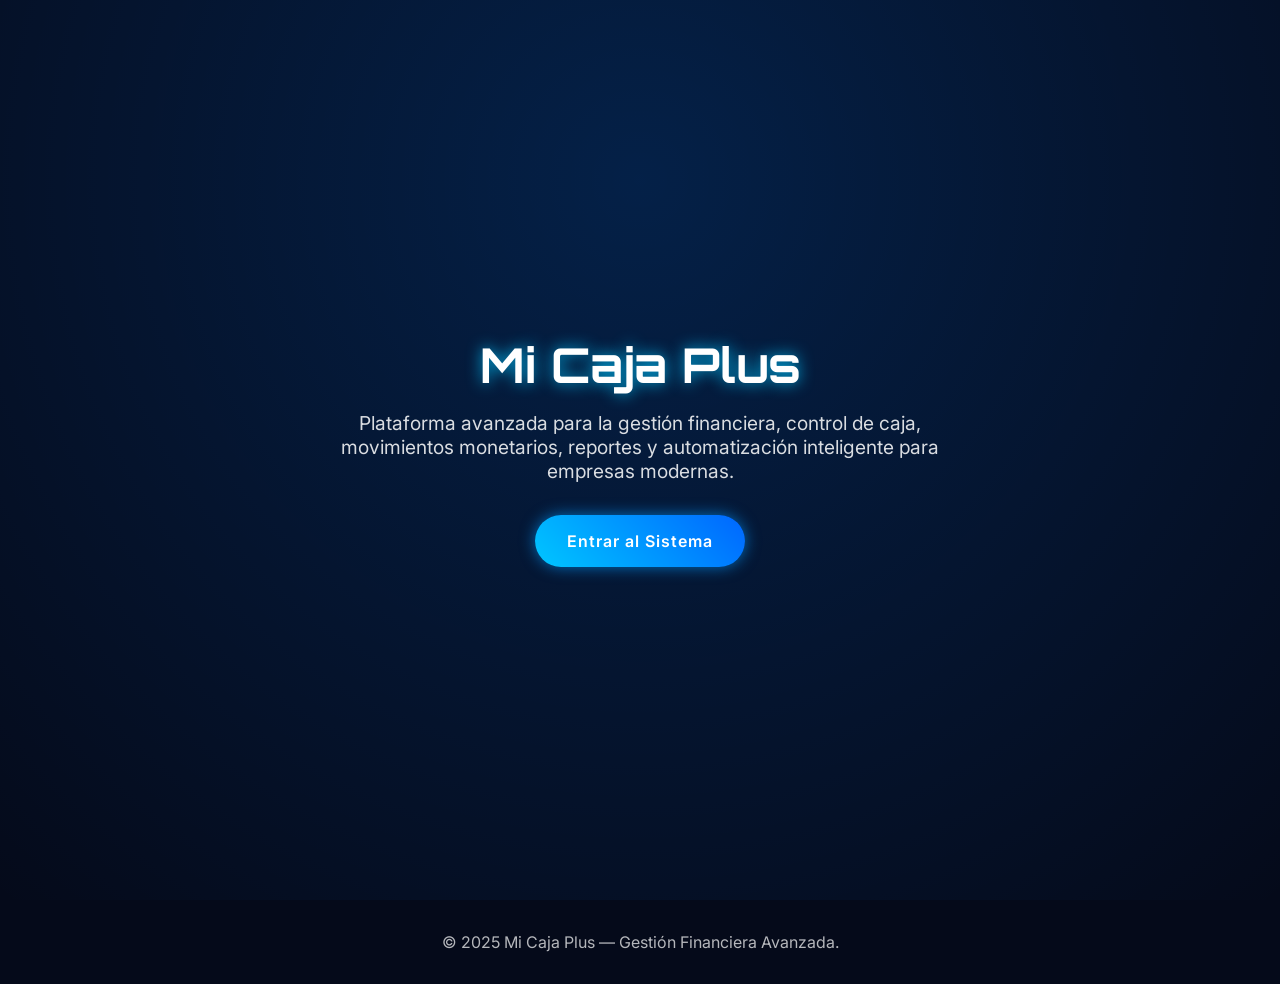
==== index.html @ 9f356748 "Backend para micajaplus" ====
<!DOCTYPE html>
<html lang="es">
<head>
    <meta charset="UTF-8">
    <meta name="viewport" content="width=device-width, initial-scale=1.0">
    <title>Mi Caja Plus</title>

    <link href="https://fonts.googleapis.com/css2?family=Orbitron:wght@400;700&family=Inter:wght@300;400;600&display=swap" rel="stylesheet">

    <style>
        :root {
            --primary: #00c6ff;
            --secondary: #0066ff;
            --bg: #050a1a;
            --glass: rgba(255,255,255,0.08);
        }

        * { margin: 0; padding: 0; box-sizing: border-box; }

        body {
            background: var(--bg);
            color: white;
            font-family: 'Inter', sans-serif;
        }

        h1, h2 {
            font-family: 'Orbitron', sans-serif;
        }

        .hero {
            height: 100vh;
            display: flex;
            flex-direction: column;
            justify-content: center;
            align-items: center;
            text-align: center;
            padding: 2rem;
            background: radial-gradient(circle at 50% 20%, #007bff33, transparent);
        }

        .hero h1 {
            font-size: 3rem;
            text-shadow: 0 0 15px #00c6ffdd;
        }

        .hero p {
            margin-top: 1rem;
            font-size: 1.2rem;
            opacity: 0.85;
            max-width: 600px;
        }

        .btn {
            margin-top: 2rem;
            padding: 1rem 2rem;
            border-radius: 30px;
            background: linear-gradient(45deg, var(--primary), var(--secondary));
            color: #fff;
            text-decoration: none;
            font-weight: 600;
            letter-spacing: 1px;
            box-shadow: 0 0 15px #0099ffaa;
            transition: 0.3s;
        }

        .btn:hover {
            transform: translateY(-4px);
            box-shadow: 0 0 25px #00bbffaa;
        }

        footer {
            padding: 2rem;
            text-align: center;
            opacity: 0.7;
        }
    </style>
</head>

<body>

    <section class="hero">
        <h1>Mi Caja Plus</h1>
        <p>
            Plataforma avanzada para la gestión financiera, control de caja, 
            movimientos monetarios, reportes y automatización inteligente para empresas modernas.
        </p>

        <a href="http://54.156.114.70:65017/micaja.com" class="btn" target="_blank">
            Entrar al Sistema
        </a>
    </section>

    <footer>
        © 2025 Mi Caja Plus — Gestión Financiera Avanzada.
    </footer>

</body>
</html>
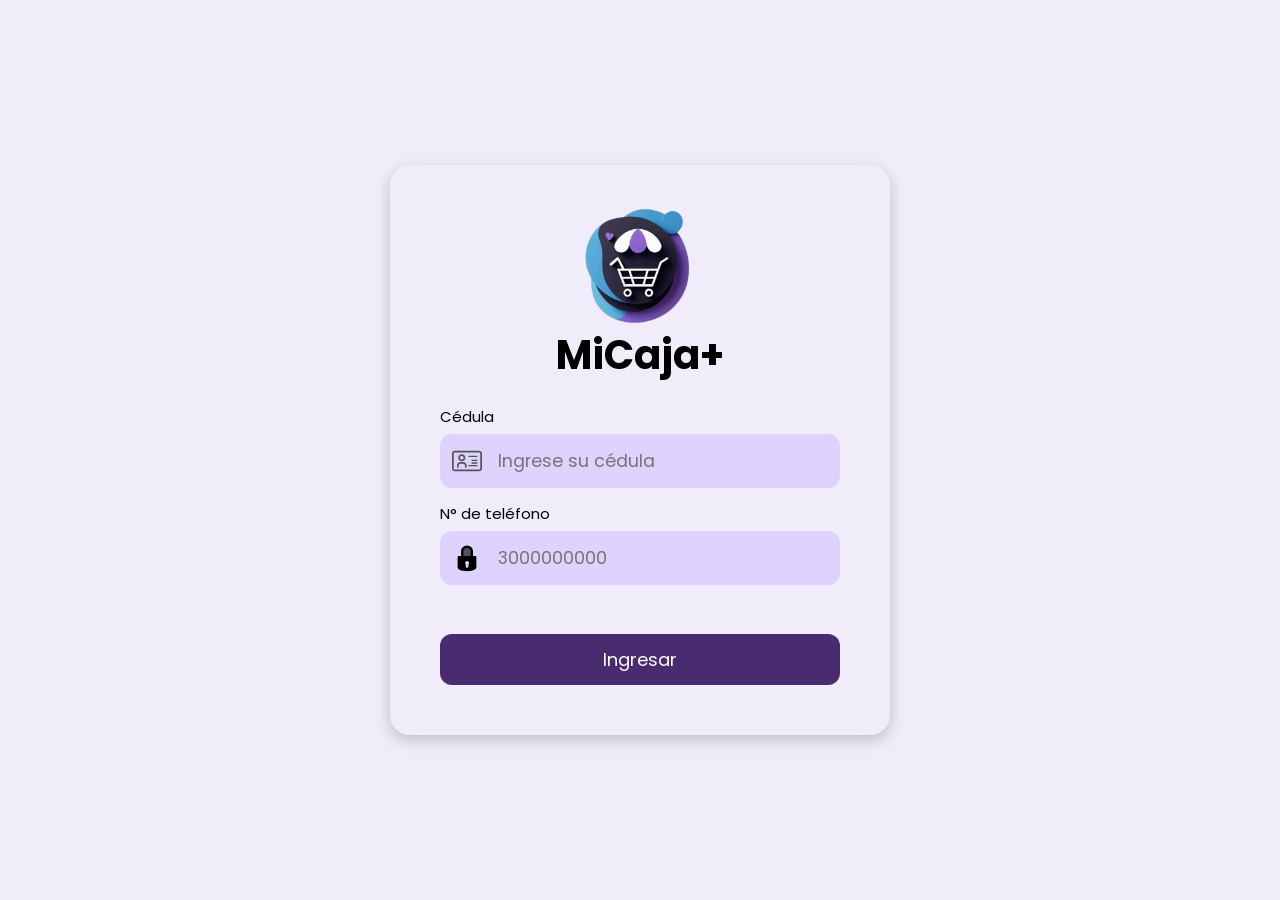
==== commit b115a5af: "implementación interfaces web, JS, CSS" ====
--- a/index.html
+++ b/index.html
@@ -1,98 +1,14 @@
 <!DOCTYPE html>
-<html lang="es">
+<html>
 <head>
     <meta charset="UTF-8">
-    <meta name="viewport" content="width=device-width, initial-scale=1.0">
-    <title>Mi Caja Plus</title>
-
-    <link href="https://fonts.googleapis.com/css2?family=Orbitron:wght@400;700&family=Inter:wght@300;400;600&display=swap" rel="stylesheet">
-
-    <style>
-        :root {
-            --primary: #00c6ff;
-            --secondary: #0066ff;
-            --bg: #050a1a;
-            --glass: rgba(255,255,255,0.08);
-        }
-
-        * { margin: 0; padding: 0; box-sizing: border-box; }
-
-        body {
-            background: var(--bg);
-            color: white;
-            font-family: 'Inter', sans-serif;
-        }
-
-        h1, h2 {
-            font-family: 'Orbitron', sans-serif;
-        }
-
-        .hero {
-            height: 100vh;
-            display: flex;
-            flex-direction: column;
-            justify-content: center;
-            align-items: center;
-            text-align: center;
-            padding: 2rem;
-            background: radial-gradient(circle at 50% 20%, #007bff33, transparent);
-        }
-
-        .hero h1 {
-            font-size: 3rem;
-            text-shadow: 0 0 15px #00c6ffdd;
-        }
-
-        .hero p {
-            margin-top: 1rem;
-            font-size: 1.2rem;
-            opacity: 0.85;
-            max-width: 600px;
-        }
-
-        .btn {
-            margin-top: 2rem;
-            padding: 1rem 2rem;
-            border-radius: 30px;
-            background: linear-gradient(45deg, var(--primary), var(--secondary));
-            color: #fff;
-            text-decoration: none;
-            font-weight: 600;
-            letter-spacing: 1px;
-            box-shadow: 0 0 15px #0099ffaa;
-            transition: 0.3s;
-        }
-
-        .btn:hover {
-            transform: translateY(-4px);
-            box-shadow: 0 0 25px #00bbffaa;
-        }
-
-        footer {
-            padding: 2rem;
-            text-align: center;
-            opacity: 0.7;
-        }
-    </style>
+    <meta http-equiv="refresh" content="0; url=/Interfaces/InicioSesion.html">
+    <title>Cargando MiCaja+...</title>
 </head>
-
 <body>
-
-    <section class="hero">
-        <h1>Mi Caja Plus</h1>
-        <p>
-            Plataforma avanzada para la gestión financiera, control de caja, 
-            movimientos monetarios, reportes y automatización inteligente para empresas modernas.
-        </p>
-
-        <a href="http://54.156.114.70:65017/micaja.com" class="btn" target="_blank">
-            Entrar al Sistema
-        </a>
-    </section>
-
-    <footer>
-        © 2025 Mi Caja Plus — Gestión Financiera Avanzada.
-    </footer>
-
+    <script>
+        window.location.href = "/Interfaces/InicioSesion.html";
+    </script>
+    <p>Redirigiendo al sistema... <a href="/Interfaces/InicioSesion.html">Haga clic aquí si no es redirigido</a></p>
 </body>
-</html>
+</html>
